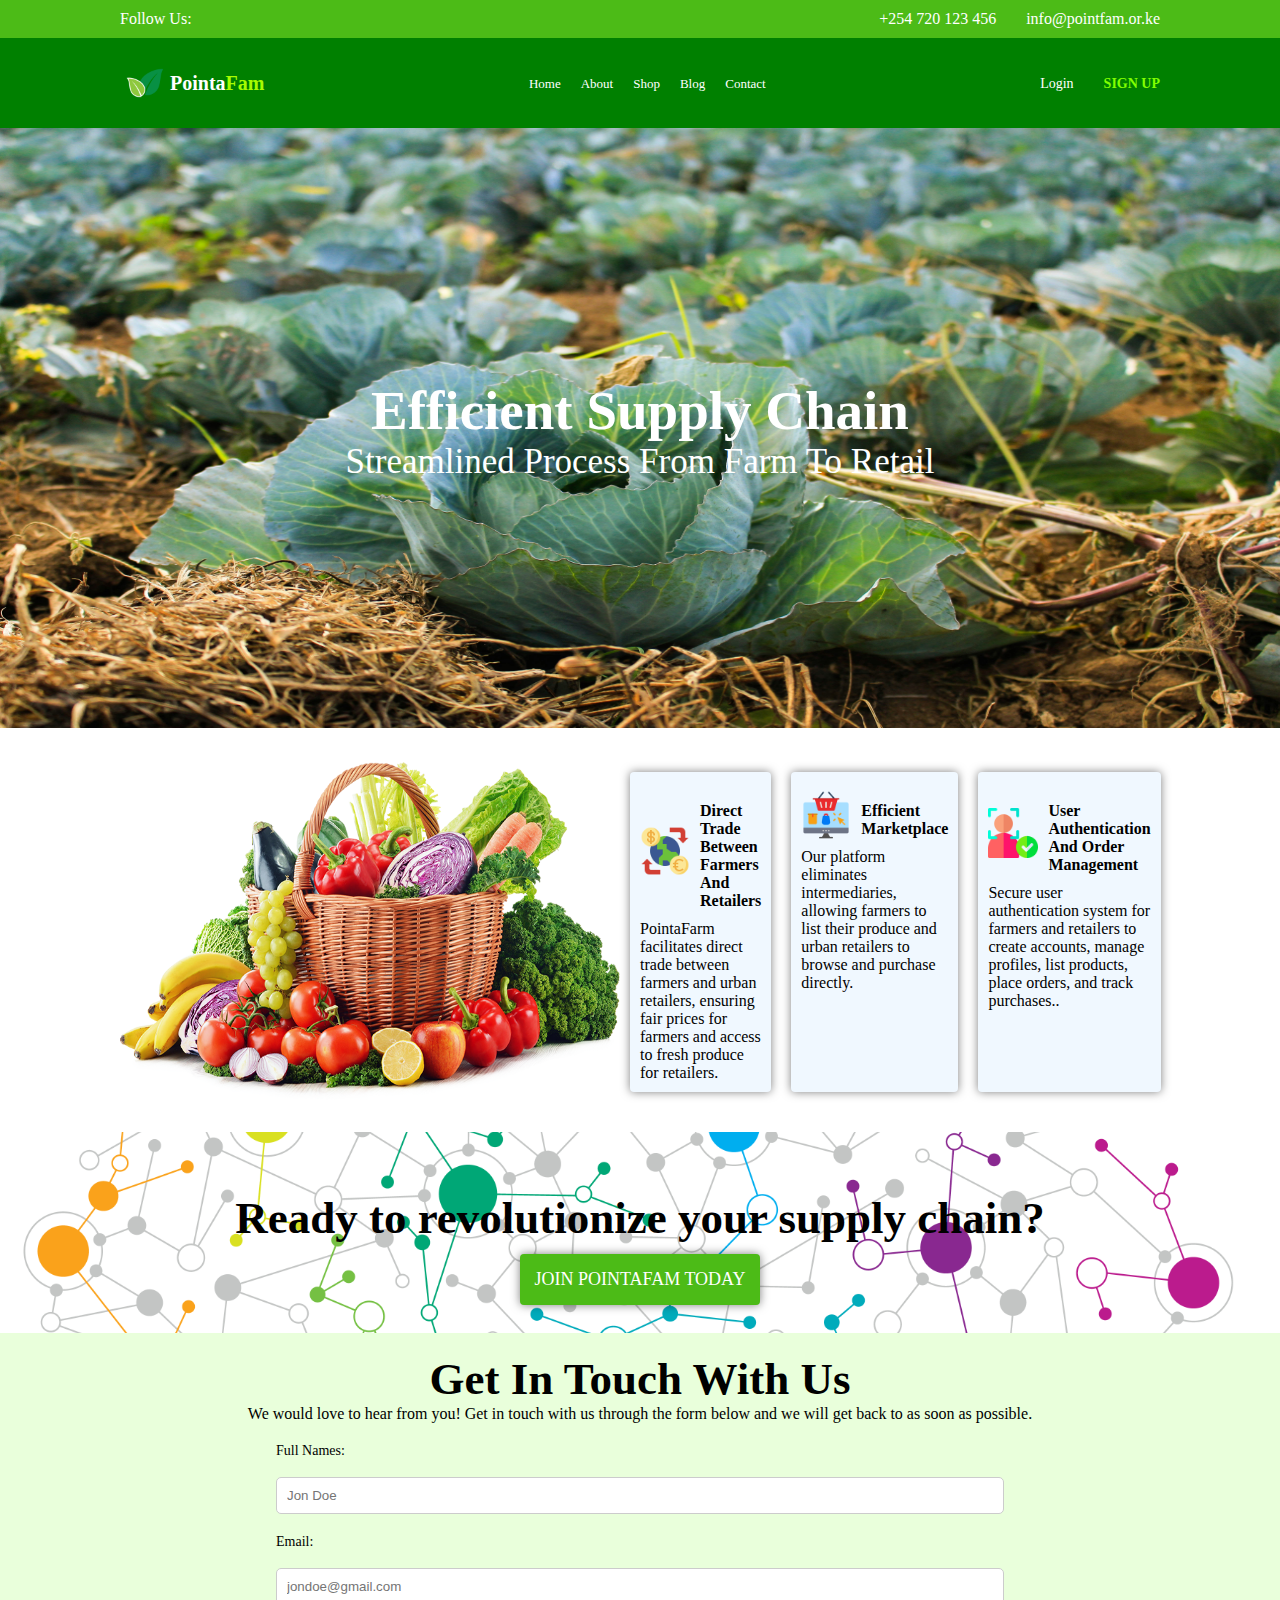
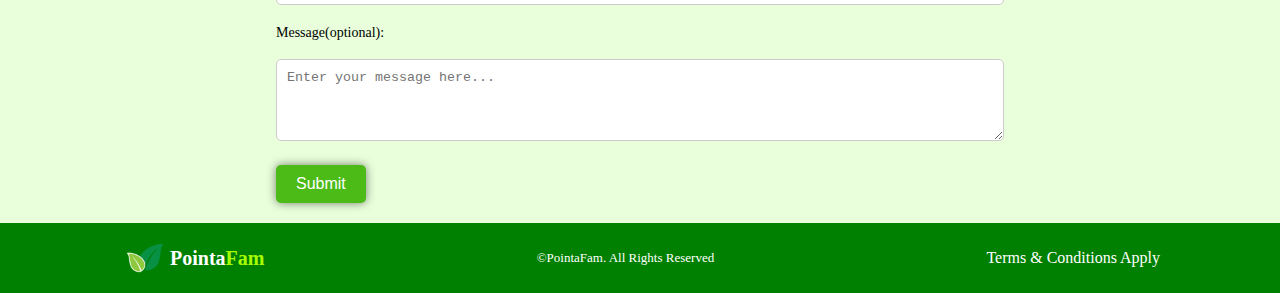
==== index.html @ aa011d13 "initial commit" ====
<!DOCTYPE html>
<html lang="en">
<head>
    <meta charset="UTF-8">
    <meta name="viewport" content="width=device-width, initial-scale=1.0">
    <link rel="stylesheet" href="https://cdnjs.cloudflare.com/ajax/libs/font-awesome/6.5.1/css/all.min.css" integrity="sha512-DTOQO9RWCH3ppGqcWaEA1BIZOC6xxalwEsw9c2QQeAIftl+Vegovlnee1c9QX4TctnWMn13TZye+giMm8e2LwA==" crossorigin="anonymous" referrerpolicy="no-referrer" />
    <link rel="stylesheet" href="styles.css">
    <title>PointFam</title>
</head>
<body>
    <div class="info_bar">
        <div class="social">
            <p>Follow Us: </p>
            <ul>
                <li><a href="#"><i class="fab fa-facebook-f"></i></a></li>
                <li><a href="#"><i class="fab fa-linkedin-in"></i></a></li>
                <li><a href="#"><i class="fab fa-twitter"></i></a></li>
                <li><a href="#"><i class="fab fa-pinterest"></i></a></li>
            </ul>
        </div>
        <div class="contact_details">
            <ul>
                <li><i class="fas fa-phone"></i><a href="tel:+254720123456">+254 720 123 456</a></li>
                <li><i class="fas fa-envelope"></i><a href="mailto:info@pointfam.or.ke">info@pointfam.or.ke</a></li>
            </ul>
        </div>
    </div>
    <header>
        <nav>
            <div class="nav_container">
                <div class="logo">
                    <img src="img/logo.png" alt="Logo">
                    <p>Pointa<span>Fam</span></p>
                </div>
                <div class="main_menu">
                    <ul>
                    <li><a href="index.html">Home</a></li>
                    <li><a href="about.html">About</a></li>
                    <li><a href="#">Shop</a></li>
                    <li><a href="#">Blog</a></li>
                    <li><a href="#">Contact</a></li>
                    </ul>
                </div>
                <div class="auth">
                    <ul>
                        <li><i class="fa-regular fa-user"></i><a href="#">Login</a></li>
                        <li><i class="fa-solid fa-right-to-bracket"></i><a href="#"><span>Sign Up</span></a></li>
                    </ul>
                </div>
            </div>
        </nav>
    </header>
    <section>
        <div class="slider_container">
            <div class="slide">
                <img src="img/image1.jpg" alt="Image 1">
                <div class="text">
                    <h1>Welcome to PointaFam</h1>
                    <h5>Connecting Farmers with urban Retailers for a sustainable future</h5></div>
            </div>
            <div class="slide">
                <img src="img/image2.jpg" alt="Image 2">
                <div class="text"><h1>Efficient Supply Chain</h1>
                    <h5>Streamlined process from farm to retail</h5>
                </div>
            </div>
            <div class="slide">
                <img src="img/image3.jpg" alt="Image 3">
                <div class="text"><h1>Quality Products</h1>
                    <h5>Fresh and high-quality goods directly from farmers</h5>
                </div>
            </div>
            <div class="slide">
                <img src="img/image4.jpg" alt="Image 4">
                <div class="text"><h1>Sustainable Practices</h1>
                    <h5>Promoting eco-friendly and ethical farming</h5>
                </div>
            </div>
            <div class="slide">
                <img src="img/image5.jpg" alt="Image 5">
                <div class="text"><h1>Welcome to PointaFam</h1>
                    <h5>Connecting Farmers with urban Retailers for a sustainable future</h5>
                </div>
            </div>
            <div class="slide">
                <img src="img/image6.jpg" alt="Image 6">
                <div class="text"><h1>Welcome to PointaFam</h1>
                    <h5>Connecting Farmers with urban Retailers for a sustainable future</h5>
                </div>
            </div>
            <div class="slide">
                <img src="img/image7.jpg" alt="Image 7">
                <div class="text"><h1>Welcome to PointaFam</h1>
                    <h5>Connecting Farmers with urban Retailers for a sustainable future</h5>
                </div>
            </div>
            <div class="slide">
                <img src="img/image8.jpg" alt="Image 8">
                <div class="text"><h1>Welcome to PointaFam</h1>
                    <h5>Connecting Farmers with urban Retailers for a sustainable future</h5>
                </div>
            </div>
            <div class="slide">
                <img src="img/image9.jpg" alt="Image 9">
                <div class="text"><h1>Welcome to PointaFam</h1>
                    <h5>Connecting Farmers with urban Retailers for a sustainable future</h5>
                </div>
            </div>
        </div>
    </section>
    <section>
        <div class="cards">
            <img src="img/produce1.png" alt="farm produce">
            <div class="card_board">
                <div class="board_icon">
                    <img src="img/trade.png" alt="trade">
                <h4>Direct trade between farmers and Retailers</h4>
                </div>
                <p>PointaFarm facilitates direct trade between farmers and urban retailers, ensuring fair prices for farmers and access to fresh produce for retailers.</p>
            </div>
            <div class="card_board">
                <div class="board_icon">
                    <img src="img/marketplace.png" alt="marketplace">
                <h4>Efficient marketplace</h4>
                </div>
                <p>Our platform eliminates intermediaries, allowing farmers to list their produce and urban retailers to browse and purchase directly.</p>
            </div>
            <div class="card_board">
                <div class="board_icon">
                    <img src="img/authentication.png" alt="authentication">
                <h4>user authentication and order management</h4>
                </div>
                <p>Secure user authentication system for farmers and retailers to create accounts, manage profiles, list products, place orders, and track purchases..</p>
            </div>
        </div>
    </section>
    <section>
        <div class="call_to_action">
        <h2>Ready to revolutionize your supply chain?</h2>
        <div class="btn"><a href="#">Join PointaFam Today</a></div><br>
        <!-- <img src="img/apples.png" alt="apples"> -->
        </div>
    </section>
    <section>
        <div class="contact_us">
            <h2>get in touch with us</h2>
            <p>We would love to hear from you! Get in touch with us through the form below and we will get back to as soon as possible.</p>

            <div class="contact_form">
                <form action="#" method="POST">
                    <label for="fullname">Full Names:</label><br>
                    <input type="text" id="fullname" name="fullname" placeholder="Jon Doe" required><br>
                
                    <label for="email">Email:</label><br>
                    <input type="text" id="email" name="email" placeholder="jondoe@gmail.com" required><br>
                
                    <label for="message">Message(optional):</label><br>
                    <textarea id="message" name="message" rows="4" placeholder="Enter your message here..." required></textarea><br>
                
                    <input type="submit" value="Submit">
                </form>
            </div>
        </div>
    </section>
    <footer>
        <div class="footer_container">
            <div class="logo">
                <img src="img/logo.png" alt="Logo">
                <p>Pointa<span>Fam</span></p>
            </div>
            <p>&copy;PointaFam. All Rights Reserved</p>
            <ul>
                <li><a href="">Terms & Conditions Apply</a></li>
            </ul>
        </div>
    </footer>
    <script src="script.js"></script>
</body>
</html>
---- styles.css ----
* {
    box-sizing: border-box;
    margin: 0;
    padding: 0;
}
body {
    background-color: #FFF;
    font-family: 'poppins';
}
.info_bar {
    background-color: #4CBB17;
    display: flex;
    justify-content: space-between;
    align-items: center;
    padding: 10px 120px;
}
.info_bar .social {
    display: flex;
    justify-content: space-between;
    align-items: center;
    gap: 10px;
}

.social ul {
    list-style: none;
    display: flex;
    justify-content: space-between;
    align-items: center;
    gap: 10px;
}

.social p {
    color: #fff;
}

ul li a {
    color: #fff;
    text-decoration: none;
}

.contact_details ul {
    display: flex;
    justify-content: space-between;
    align-items: center;
    gap: 20px;
    list-style: none;
    text-decoration: none;
}

ul li {
    text-decoration: none;
    
}

ul li i {
    color: #fff;
    margin-right: 10px;
}

nav .nav_container {
    background-color: #008000;
    display: flex;
    justify-content: space-between;
    align-items: center;
    padding: 20px 120px;
}
.nav_container .logo {
    display: flex;
    justify-content: space-between;
    align-items: center;
}

.nav_container .logo img {
    width: 50px;
}

.nav_container .logo p{
    color: #fff;
    font-size: 20px;
    font-weight: 600;
}

.logo p span{
    color: #A7FC00;
}

.main_menu ul {
    display: flex;
    justify-content: space-between;
    align-items: center;
    list-style: none;
    gap: 20px;
}
.main_menu ul li {
    list-style: none;
    text-decoration: none;
    
}
.main_menu ul li a:hover {
    color: #A7FC00;
    text-decoration: underline;
}
.main_menu ul li a {
    font-size: 13px;
}

.auth ul {
    display: flex;
    justify-content: space-between;
    align-items: center;
    list-style: none;
    gap: 20px;
}
.auth ul li a {
    font-size: 14px;
}

.auth ul li a:hover {
    text-decoration: underline;
    color: #A7FC00;
}

.auth ul li a span {
    font-weight: 700;
    color: #80FF00;
    text-transform: uppercase;
}

.auth ul li a span:hover {
    color: #A7FC00;
    text-decoration: underline;
}

/* IMAGE SLIDER */
.slider-container {
    width: 100%;
    overflow: hidden;
    position: relative;
}

.slide {
    width: 100%;
    display: none;
    position: relative;
}

.slide img {
    width: 100%;
    height: 600px;
}

.text {
    position: absolute;
    top: 50%;
    left: 50%;
    transform: translate(-50%, -50%);
    color: white;
    text-align: center;
    opacity: 8;
    transition: opacity 2s ease-out;
}

.text h1 {
    font-size: 55px;
}

.text h5 {
    font-size: 35px;
    font-weight: 350;
    text-transform: capitalize;
}

.active {
    display: block;
}

/* .active .text {
    opacity: 1;
} */

/* CARD */
.cards {
    display: flex;
    padding: 30px 120px;
}
.cards img {
    width: 500px;
}

.cards .card_board {
    background-color: aliceblue;
    margin: 10px;
    padding: 10px;
    box-shadow: 0 0 10px rgba(0, 0, 0, 0.5);
    border-radius: 4px;
}

.card_board h4 {
    font-size: 16px;
    margin-top: 20px;
    margin-bottom: 10px;
    text-transform: capitalize;
}

.board_icon {
    display: flex;
    justify-content:space-between;
    align-items: center;
}

.board_icon img {
    width: 50px;
    margin-right: 10px;
}

/* CALL TO ACTION */

section .call_to_action {
    /* margin: 20px 0; */
    padding: 0 120px;
    text-align: center;
    background-image: url(../img/map1.png);
    background-position: center;
    background-size: cover;
    background-repeat: no-repeat;
    /* height: 400px; */
    align-items: center;
}

.call_to_action h2 {
    font-size: 45px;
    padding-top: 60px;
}

.call_to_action .btn {
    padding: 15px;
    background-color: #4CBB17;
    border: none;
    box-shadow: 0 0 10px rgba(0, 0, 0, 0.5);
    margin: 10px auto;
    width: -moz-fit-content;
    width: fit-content;
    border-radius: 4px;
}

.call_to_action .btn:hover {
    cursor: pointer;
    color: #008000;
    display: block;
}

.call_to_action .btn a {
    font-size: 18px;
    color: #fff;
    text-decoration: none;
    text-transform: uppercase;
    
}

/* .call_to_action img {
    width: 400px;
} */

/* CONTACT US SECTION */
.contact_us {
    padding: 20px 120px;
    text-align: center;
    background-color: #E9FFDB;
}

.contact_us h2 {
    font-size: 45px;
    text-transform: capitalize;
}

.contact_us p {
    font-size: 16px;
}

/* Form Styles */

.contact_form {
    margin-top: 20px;
    text-align: start;
}

.contact_form form {
    width: 70%;
    margin: 0 auto;
}

.contact_form label {
    display: block;
    /* margin-bottom: 5px; */
    font-size: 14px;
}

.contact_form input[type="text"],
.contact_form textarea {
    width: 100%;
    padding: 10px;
    margin-bottom: 20px;
    border: 1px solid #ccc;
    border-radius: 5px;
}

.contact_form textarea {
    resize: vertical; /* Allow vertical resizing of textarea */
}

.contact_form input[type="submit"] {
    background-color: #4CBB17;
    color: #fff;
    border: none;
    padding: 10px 20px;
    cursor: pointer;
    border-radius: 5px;
    font-size: 16px;
    box-shadow: 0 0 10px rgba(0, 0, 0, 0.5);
    transition: background-color 0.3s ease;
}

.contact_form input[type="submit"]:hover {
    background-color: #008000;
}

/* ABOUT PAGE */

.about_bunner {
    background-color: #F0FFF0;
    height: 250px;
}

.about_bunner .menu_redirect {
    display: flex;
    justify-content: center;
    align-items: center;
    gap: 20px;
    padding-top: 5px;

}

.menu_redirect ul {
    list-style: none;
}

.menu_redirect ul li i {
    color: #bcbcbc;
    /* padding-right: 5px; */
}
.menu_redirect a { 
    color: #bcbcbc;
    font-size: 13px;
}

.menu_redirect a span {
    color: #4CBB17;
}

.about_bunner h1 {
    text-align: center;
    padding-top: 80px;
    font-size: 50px;
    border-bottom: 2px solid #bcbcbc;
    padding-bottom: 5px;
    width: 300px;
    margin: auto;
}

.about_us {
    padding: 20px 120px;
    display: flex;
    justify-content: space-evenly;
    align-items: center;

}
.about_us img {
    width: 400px;
}

.about_us .history p {
    width: 600px;
    padding: 10px 0;
    font-size: 13px;
}

/* carousel */

.carousel {
    width: 80%;
    margin: 0 auto;
    overflow: hidden;
    position: relative;
}

.carousel-container {
    display: flex;
    transition: transform 0.5s ease;
}

.carousel-item {
    flex: 0 0 16%; /* Display 6 images at a time */
    margin: 0 5px;
    text-align: center;
}

.carousel-item img {
    width: 100%;
    height: 250px;
}

.carousel-item .name {
    font-size:13px;
    color: #008000;
    font-weight: 500;
}

.carousel-item .title {
    color: #656565;
    font-size: 14px;
}

.team {
    text-align: center;
    padding: 10px 0;
    background-color: #E9FFDB;
}

.team h2 {
    font-size: 45px;
    text-transform: capitalize;
}

/* FOOTER */

footer .footer_container {
    background-color: #008000;
    display: flex;
    justify-content: space-between;
    align-items: center;
    padding: 10px 120px;
}

.footer_container .logo {
    display: flex;
    justify-content: space-between;
    align-items: center;
}

.footer_container .logo img {
    width: 50px;
}

.footer_container .logo p{
    color: #fff;
    font-size: 20px;
    font-weight: 600;
}

.footer_container p {
    color: #fff;
    font-size: 13px;
}

.footer_container ul {
    list-style: none;
}

.footer_container ul li a {
    text-decoration: none;
}
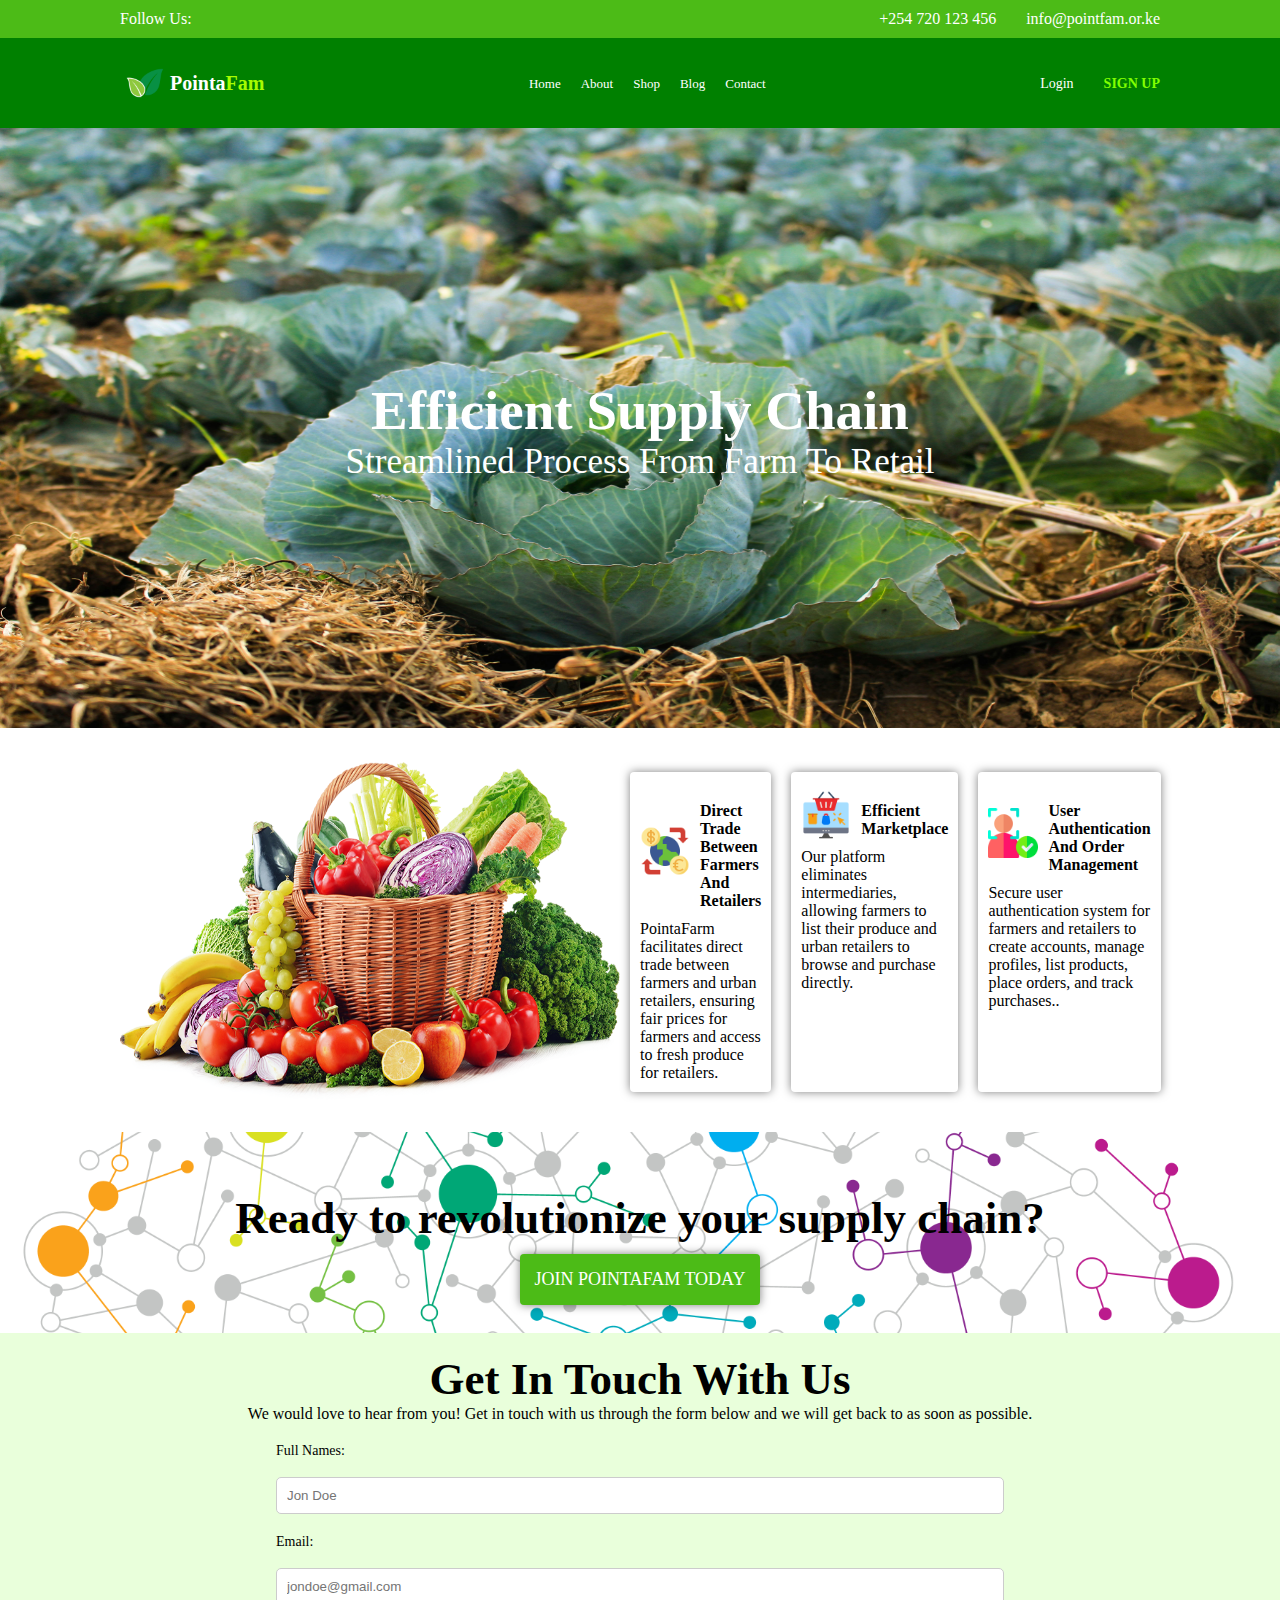
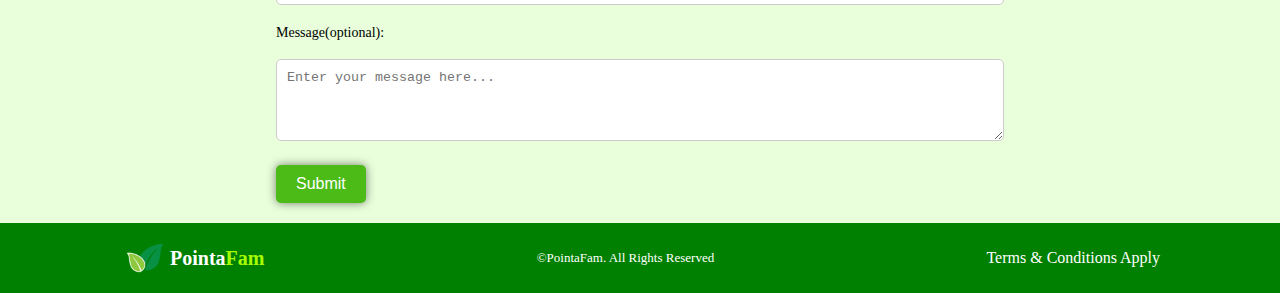
==== commit 7ee97bd1: "contact page" ====
--- a/index.html
+++ b/index.html
@@ -36,9 +36,9 @@
                     <ul>
                     <li><a href="index.html">Home</a></li>
                     <li><a href="about.html">About</a></li>
-                    <li><a href="#">Shop</a></li>
-                    <li><a href="#">Blog</a></li>
-                    <li><a href="#">Contact</a></li>
+                    <li><a href="shop.html">Shop</a></li>
+                    <li><a href="blog.html">Blog</a></li>
+                    <li><a href="contact.html">Contact</a></li>
                     </ul>
                 </div>
                 <div class="auth">
--- a/styles.css
+++ b/styles.css
@@ -188,7 +188,7 @@
 }
 
 .cards .card_board {
-    background-color: aliceblue;
+    /* background-color: aliceblue; */
     margin: 10px;
     padding: 10px;
     box-shadow: 0 0 10px rgba(0, 0, 0, 0.5);
@@ -326,12 +326,12 @@
 
 /* ABOUT PAGE */
 
-.about_bunner {
+.bunner {
     background-color: #F0FFF0;
     height: 250px;
 }
 
-.about_bunner .menu_redirect {
+.bunner .menu_redirect {
     display: flex;
     justify-content: center;
     align-items: center;
@@ -357,7 +357,7 @@
     color: #4CBB17;
 }
 
-.about_bunner h1 {
+.bunner h1 {
     text-align: center;
     padding-top: 80px;
     font-size: 50px;
@@ -431,6 +431,65 @@
     text-transform: capitalize;
 }
 
+/* CONTACT */
+.address_description {
+    display: flex;
+    justify-content:space-between;
+    align-items:center;
+    padding: 30px 120px;
+}
+.address_card {
+    box-shadow: 0 0 10px rgba(0, 0, 0, 0.5);
+    width: 30%;
+    padding: 10px;
+    border-radius: 5px;
+}
+.address_card .address_icon i{
+    font-size: 30px;
+    color: #008000;
+    margin: 10px 0;
+}
+
+.address_card .address_text h5{
+    font-size: 22px;
+    font-weight:400;
+    color: #008000;
+    text-transform: capitalize;
+}
+
+.address_card .address_text p {
+    line-height: 1.8em;
+    color: #656565;
+    font-size: 14px;
+}
+
+.address_card .address_text p span {
+    color: #4CBB17;
+}
+
+.contact_us .contact_map {
+    display: flex;
+    justify-content:space-between;
+    align-items:flex-start;
+}
+
+.contact_us h4 {
+    text-align: start;
+    padding-top: 20px;
+    font-size: 28px;
+}
+
+.contact_us .contact_map .contact_form {
+    width: 50%;
+}
+.contact_us .contact_map .contact_form  form {
+    width: 100%;
+}
+
+.contact_map .contact_form  form input[type="submit"] {
+    width: 100%;
+}
+
 /* FOOTER */
 
 footer .footer_container {
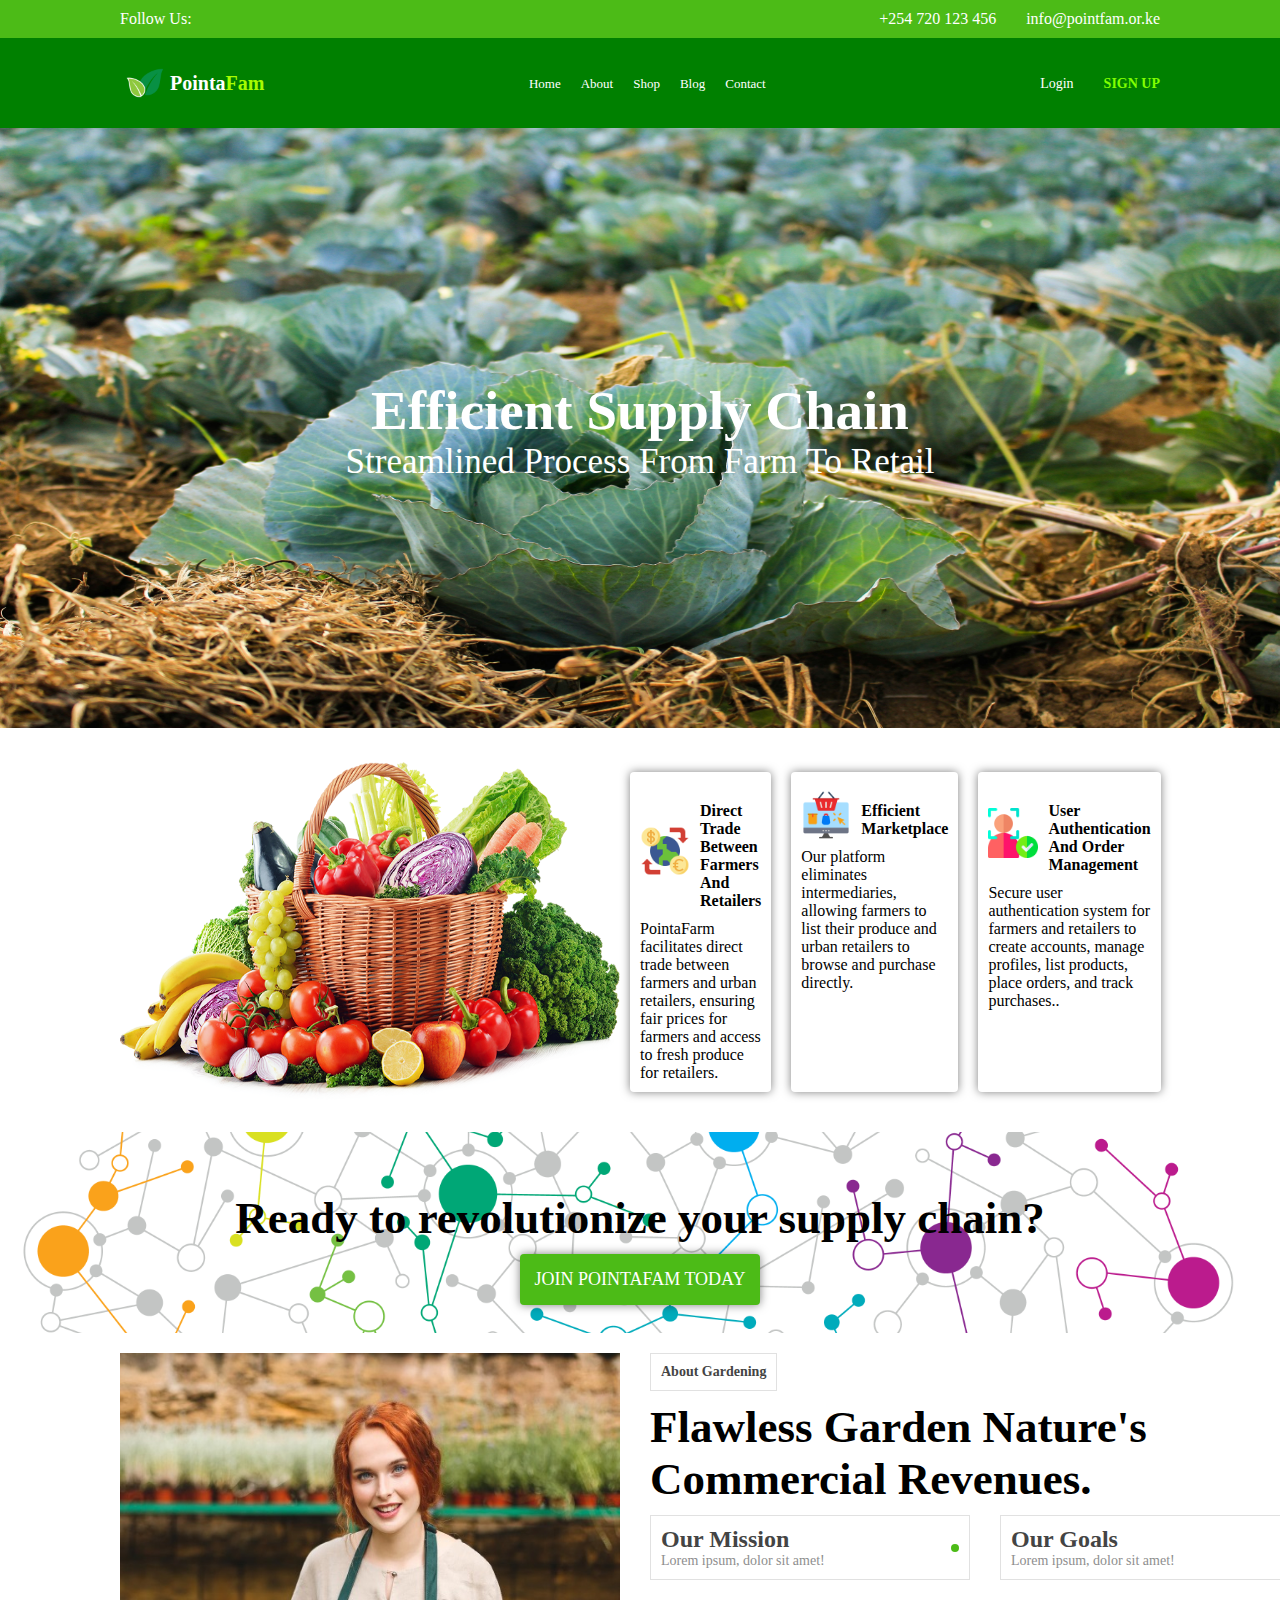
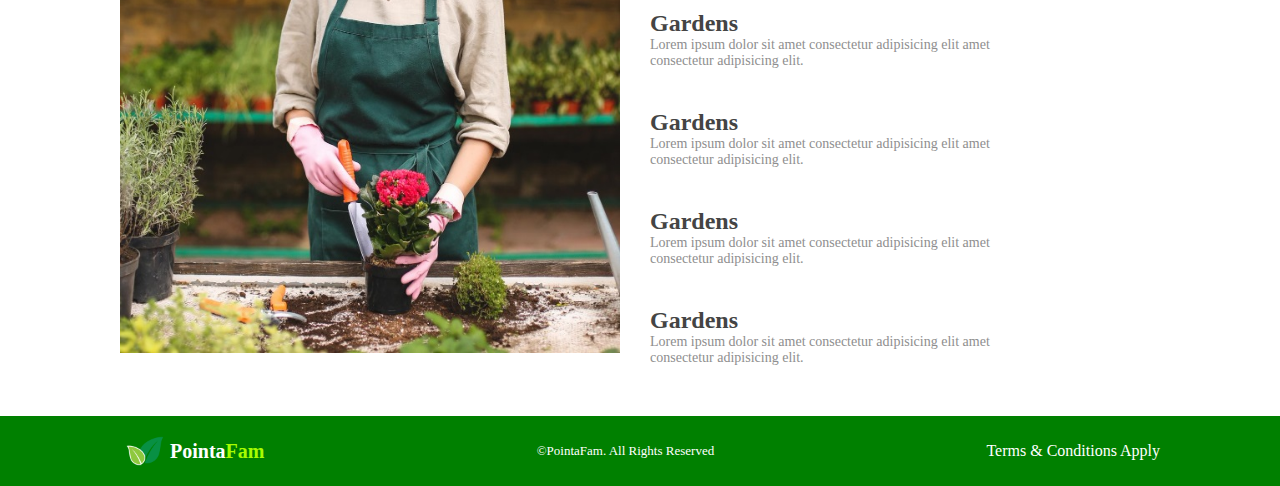
==== commit 80fde0b5: "product page updated" ====
--- a/index.html
+++ b/index.html
@@ -4,7 +4,7 @@
     <meta charset="UTF-8">
     <meta name="viewport" content="width=device-width, initial-scale=1.0">
     <link rel="stylesheet" href="https://cdnjs.cloudflare.com/ajax/libs/font-awesome/6.5.1/css/all.min.css" integrity="sha512-DTOQO9RWCH3ppGqcWaEA1BIZOC6xxalwEsw9c2QQeAIftl+Vegovlnee1c9QX4TctnWMn13TZye+giMm8e2LwA==" crossorigin="anonymous" referrerpolicy="no-referrer" />
-    <link rel="stylesheet" href="styles.css">
+    <link rel="stylesheet" href="css/styles.css">
     <title>PointFam</title>
 </head>
 <body>
@@ -141,24 +141,44 @@
         <!-- <img src="img/apples.png" alt="apples"> -->
         </div>
     </section>
-    <section>
-        <div class="contact_us">
-            <h2>get in touch with us</h2>
-            <p>We would love to hear from you! Get in touch with us through the form below and we will get back to as soon as possible.</p>
-
-            <div class="contact_form">
-                <form action="#" method="POST">
-                    <label for="fullname">Full Names:</label><br>
-                    <input type="text" id="fullname" name="fullname" placeholder="Jon Doe" required><br>
-                
-                    <label for="email">Email:</label><br>
-                    <input type="text" id="email" name="email" placeholder="jondoe@gmail.com" required><br>
-                
-                    <label for="message">Message(optional):</label><br>
-                    <textarea id="message" name="message" rows="4" placeholder="Enter your message here..." required></textarea><br>
-                
-                    <input type="submit" value="Submit">
-                </form>
+    <section class="about_gardening">
+        <img src="img/gardening.jpg" alt="image">
+        <div class="gardening">
+            <h3>About Gardening</h3>
+            <h1>Flawless Garden Nature's Commercial Revenues.</h1>
+            <div class="mission">
+                <div class="box1">
+                    <div class="box_cont">
+                    <h2>our mission</h2>
+                    <p>Lorem ipsum, dolor sit amet!</p>
+                    </div>
+                    <i class="fa-solid fa-arrow-right"></i>
+                </div>
+                <div class="box1">
+                    <div class="box_cont">
+                    <h2>our goals</h2>
+                    <p>Lorem ipsum, dolor sit amet!</p>
+                    </div>
+                    <i class="fa-solid fa-arrow-right"></i>
+                </div>
+            </div>
+            <div class="more_gardening">
+                <div class="box2">
+                    <h2><i class="fa-solid fa-angles-right"></i> Gardens</h2>
+                    <p>Lorem ipsum dolor sit amet consectetur adipisicing elit amet consectetur adipisicing elit.</p>
+                </div>
+                <div class="box2">
+                    <h2><i class="fa-solid fa-angles-right"></i> Gardens</h2>
+                    <p>Lorem ipsum dolor sit amet consectetur adipisicing elit amet consectetur adipisicing elit.</p>
+                </div>
+                <div class="box2">
+                    <h2><i class="fa-solid fa-angles-right"></i> Gardens</h2>
+                    <p>Lorem ipsum dolor sit amet consectetur adipisicing elit amet consectetur adipisicing elit.</p>
+                </div>
+                <div class="box2">
+                    <h2><i class="fa-solid fa-angles-right"></i> Gardens</h2>
+                    <p>Lorem ipsum dolor sit amet consectetur adipisicing elit amet consectetur adipisicing elit.</p>
+                </div>
             </div>
         </div>
     </section>
@@ -174,6 +194,6 @@
             </ul>
         </div>
     </footer>
-    <script src="script.js"></script>
+    <script src="js/script.js"></script>
 </body>
 </html>
--- a/css/styles.css
+++ b/css/styles.css
@@ -0,0 +1,1420 @@
+* {
+    box-sizing: border-box;
+    margin: 0;
+    padding: 0;
+}
+body {
+    background-color: #FFF;
+    font-family: 'poppins';
+}
+.info_bar {
+    background-color: #4CBB17;
+    display: flex;
+    justify-content: space-between;
+    align-items: center;
+    padding: 10px 120px;
+}
+.info_bar .social {
+    display: flex;
+    justify-content: space-between;
+    align-items: center;
+    gap: 10px;
+}
+
+.social ul {
+    list-style: none;
+    display: flex;
+    justify-content: space-between;
+    align-items: center;
+    gap: 10px;
+}
+
+.social p {
+    color: #fff;
+}
+
+ul li a {
+    color: #fff;
+    text-decoration: none;
+}
+
+.contact_details ul {
+    display: flex;
+    justify-content: space-between;
+    align-items: center;
+    gap: 20px;
+    list-style: none;
+    text-decoration: none;
+}
+
+ul li {
+    text-decoration: none;
+    
+}
+
+ul li i {
+    color: #fff;
+    margin-right: 10px;
+}
+
+nav .nav_container {
+    background-color: #008000;
+    display: flex;
+    justify-content: space-between;
+    align-items: center;
+    padding: 20px 120px;
+}
+.nav_container .logo {
+    display: flex;
+    justify-content: space-between;
+    align-items: center;
+}
+
+.nav_container .logo img {
+    width: 50px;
+}
+
+.nav_container .logo p{
+    color: #fff;
+    font-size: 20px;
+    font-weight: 600;
+}
+
+.logo p span{
+    color: #A7FC00;
+}
+
+.main_menu ul {
+    display: flex;
+    justify-content: space-between;
+    align-items: center;
+    list-style: none;
+    gap: 20px;
+}
+.main_menu ul li {
+    list-style: none;
+    text-decoration: none;
+    
+}
+.main_menu ul li a:hover {
+    color: #A7FC00;
+    text-decoration: underline;
+}
+.main_menu ul li a {
+    font-size: 13px;
+}
+
+.auth ul {
+    display: flex;
+    justify-content: space-between;
+    align-items: center;
+    list-style: none;
+    gap: 20px;
+}
+.auth ul li a {
+    font-size: 14px;
+}
+
+.auth ul li a:hover {
+    text-decoration: underline;
+    color: #A7FC00;
+}
+
+.auth ul li a span {
+    font-weight: 700;
+    color: #80FF00;
+    text-transform: uppercase;
+}
+
+.auth ul li a span:hover {
+    color: #A7FC00;
+    text-decoration: underline;
+}
+
+/* IMAGE SLIDER */
+.slider-container {
+    width: 100%;
+    overflow: hidden;
+    position: relative;
+}
+
+.slide {
+    width: 100%;
+    display: none;
+    position: relative;
+}
+
+.slide img {
+    width: 100%;
+    height: 600px;
+}
+
+.text {
+    position: absolute;
+    top: 50%;
+    left: 50%;
+    transform: translate(-50%, -50%);
+    color: white;
+    text-align: center;
+    opacity: 8;
+    transition: opacity 2s ease-out;
+}
+
+.text h1 {
+    font-size: 55px;
+}
+
+.text h5 {
+    font-size: 35px;
+    font-weight: 350;
+    text-transform: capitalize;
+}
+
+.active {
+    display: block;
+}
+
+/* .active .text {
+    opacity: 1;
+} */
+
+/* CARD */
+.cards {
+    display: flex;
+    padding: 30px 120px;
+}
+.cards img {
+    width: 500px;
+}
+
+.cards .card_board {
+    /* background-color: aliceblue; */
+    margin: 10px;
+    padding: 10px;
+    box-shadow: 0 0 10px rgba(0, 0, 0, 0.5);
+    border-radius: 4px;
+}
+
+.card_board h4 {
+    font-size: 16px;
+    margin-top: 20px;
+    margin-bottom: 10px;
+    text-transform: capitalize;
+}
+
+.board_icon {
+    display: flex;
+    justify-content:space-between;
+    align-items: center;
+}
+
+.board_icon img {
+    width: 50px;
+    margin-right: 10px;
+}
+
+/* CALL TO ACTION */
+
+section .call_to_action {
+    /* margin: 20px 0; */
+    padding: 0 120px;
+    text-align: center;
+    background-image: url(../img/map1.png);
+    background-position: center;
+    background-size: cover;
+    background-repeat: no-repeat;
+    /* height: 400px; */
+    align-items: center;
+}
+
+.call_to_action h2 {
+    font-size: 45px;
+    padding-top: 60px;
+}
+
+.call_to_action .btn {
+    padding: 15px;
+    background-color: #4CBB17;
+    border: none;
+    box-shadow: 0 0 10px rgba(0, 0, 0, 0.5);
+    margin: 10px auto;
+    width: -moz-fit-content;
+    width: fit-content;
+    border-radius: 4px;
+}
+
+.call_to_action .btn:hover {
+    cursor: pointer;
+    color: #008000;
+    display: block;
+}
+
+.call_to_action .btn a {
+    font-size: 18px;
+    color: #fff;
+    text-decoration: none;
+    text-transform: uppercase;
+    
+}
+.about_gardening {
+    /* background: radial-gradient(circle, rgb(10, 202, 128) 0%, #042e52 100%); */
+    padding: 20px 120px;
+    display: flex;
+    gap: 30px;
+
+}
+
+.about_gardening img {
+    width: 500px;
+    height: 600px;
+}
+
+.gardening h3 {
+    /* font-weight: 300px; */
+    color: #444;
+    font-size: 14px;
+    border: 1px solid #e1e1e1;
+    width: -moz-fit-content;
+    width: fit-content;
+    padding: 10px;
+    text-transform: capitalize;
+}
+
+.gardening h1 {
+    margin-block: 10px;
+    font-size: 45px;
+    text-transform: capitalize;
+}
+
+.gardening .mission {
+    display: flex;
+    gap: 30px;
+}
+
+.mission .box1 {
+    border: 1px solid #e1e1e1;
+    padding: 10px;
+    display: flex;
+    justify-content: space-between;
+    align-items: center;
+    width: 320px;
+}
+
+.box1 h2 {
+    text-transform: capitalize;
+    color: #444;
+}
+
+.box1 p {
+    color: #8e8e8e;
+    font-size: 14px;
+}
+
+.box1 i {
+    background-color: #4CBB17;
+    padding: 4px;
+    border-radius: 50px;
+    color: #fff;
+}
+.more_gardening {
+    display: flex;
+    flex-wrap: wrap;
+    gap: 20px;
+    margin-block: 20px;
+}
+
+.more_gardening .box2 {
+    margin-block: 10px;
+    width: 340px;
+}
+.box2 h2 {
+    color: #444;
+}
+
+.box2 p {
+    color: #8e8e8e;
+    font-size: 14px;
+}
+
+/* .box2 i {
+    background-color: #4CBB17;
+    padding: 5px;
+    border-radius: 50px;
+    color: #fff;
+} */
+
+
+
+
+/* CONTACT US SECTION */
+.contact_us {
+    padding: 20px 120px;
+    text-align: center;
+    background-color: #E9FFDB;
+}
+
+.contact_us h2 {
+    font-size: 45px;
+    text-transform: capitalize;
+}
+
+.contact_us p {
+    font-size: 16px;
+}
+
+/* Form Styles */
+
+.contact_form {
+    margin-top: 20px;
+    text-align: start;
+}
+
+.contact_form form {
+    width: 70%;
+    margin: 0 auto;
+}
+
+.contact_form label {
+    display: block;
+    /* margin-bottom: 5px; */
+    font-size: 14px;
+}
+
+.contact_form input[type="text"],
+.contact_form textarea {
+    width: 100%;
+    padding: 10px;
+    margin-bottom: 20px;
+    border: 1px solid #ccc;
+    border-radius: 5px;
+}
+
+.contact_form textarea {
+    resize: vertical; /* Allow vertical resizing of textarea */
+}
+
+.contact_form input[type="submit"] {
+    background-color: #4CBB17;
+    color: #fff;
+    border: none;
+    padding: 10px 20px;
+    cursor: pointer;
+    border-radius: 5px;
+    font-size: 16px;
+    box-shadow: 0 0 10px rgba(0, 0, 0, 0.5);
+    transition: background-color 0.3s ease;
+}
+
+.contact_form input[type="submit"]:hover {
+    background-color: #008000;
+}
+
+/* ABOUT PAGE */
+
+.bunner {
+    background-color: #F0FFF0;
+    height: 250px;
+}
+
+.bunner .menu_redirect {
+    display: flex;
+    justify-content: center;
+    align-items: center;
+    gap: 20px;
+    padding-top: 5px;
+
+}
+
+.menu_redirect ul {
+    list-style: none;
+}
+
+.menu_redirect ul li i {
+    color: #bcbcbc;
+    /* padding-right: 5px; */
+}
+.menu_redirect a { 
+    color: #bcbcbc;
+    font-size: 13px;
+}
+
+.menu_redirect a span {
+    color: #4CBB17;
+}
+
+.bunner h1 {
+    text-align: center;
+    padding-top: 80px;
+    font-size: 50px;
+    border-bottom: 2px solid #bcbcbc;
+    padding-bottom: 5px;
+    width: 400px;
+    margin: auto;
+}
+
+.about_us {
+    padding: 20px 120px;
+    display: flex;
+    justify-content: space-evenly;
+    align-items: center;
+
+}
+.about_us img {
+    width: 400px;
+    border-radius: 4px;
+}
+
+.about_us .history p {
+    width: 600px;
+    padding: 10px 0;
+    font-size: 13px;
+}
+
+/* carousel */
+
+.carousel {
+    width: 80%;
+    margin: 0 auto;
+    overflow: hidden;
+    position: relative;
+}
+
+.carousel-container {
+    display: flex;
+    transition: transform 0.5s ease;
+}
+
+.carousel-item {
+    flex: 0 0 16%; /* Display 6 images at a time */
+    margin: 0 5px;
+    text-align: center;
+}
+
+.carousel-item img {
+    width: 100%;
+    height: 250px;
+    border-radius: 4px;
+}
+
+.carousel-item .name {
+    font-size:13px;
+    color: #008000;
+    font-weight: 500;
+}
+
+.carousel-item .title {
+    color: #656565;
+    font-size: 14px;
+}
+
+.team {
+    text-align: center;
+    padding: 10px 0;
+    background-color: #E9FFDB;
+}
+
+.team h2 {
+    font-size: 45px;
+    text-transform: capitalize;
+}
+
+/* SHOP */
+.shop_container {
+    padding: 20px 120px;
+}
+
+.shop_container .filter {
+    display: flex;
+    justify-content: space-between;
+    align-items: center;
+}
+
+.shop_container .filter p {
+    font-size: 16px;
+}
+
+.shop_container .filter .filter_box {
+    display: flex;
+    justify-content: space-between;
+    align-items: center;
+    gap: 10px;
+}
+
+.filter .filter_box p {
+    width: 100%;
+}
+
+.filter .filter_box i {
+    font-size: 16px;
+}
+
+select {
+    padding: 10px;
+    width: calc(100% + 20px); /* Adjusting width with padding */
+    box-sizing: border-box; /* Ensure padding doesn't affect overall width */
+    font-size: 12px;
+}
+
+.shop_items {
+    display: flex;
+    justify-content: space-between;
+    align-items: center;
+    flex-wrap: wrap;
+}
+
+.shop_items .item {
+    width: 300px;
+    border: 1px solid #cbcbcb;
+    margin-block:20px;
+    border-radius: 4px;
+    text-align: center;
+    position: relative;
+    overflow: hidden;
+    cursor: pointer;
+}
+
+.shop_items .item img {
+    width: 299px;
+    height: 320px;
+    border-radius: 4px;
+    position: relative;
+}
+
+.offer {
+    position: absolute;
+    top:10px;
+    right: 10px;
+    background-color: #4CBB17;
+    border-radius: 50px;
+    padding: 15px 10px;
+    width: -moz-fit-content;
+    width: fit-content;
+}
+.item_description {
+    padding-block: 10px;
+}
+.item_description .rating_stars i{
+    color: #4CBB17;
+    font-size: 16px;
+}
+
+.item_description p {
+    font-size: 16px;
+    font-weight: 500;
+    text-transform: capitalize;
+    margin-bottom: 5px;
+}
+
+.item_description p span {
+    color: #909090;
+    text-decoration: line-through;
+    padding-right: 10px;
+}
+
+.item_description a {
+    text-decoration: none;
+    background-color: rgb(150, 21, 21);
+    padding: 5px 10px;
+    margin-block: 10px;
+    color: #fff;
+    border-radius: 4px;
+}
+.item img {
+    transform: scale(1.1);
+}
+
+.item .item_image {
+    position: relative;
+    overflow: hidden;
+}
+.item_image img {
+    transition: transform 0.3s ease;
+}
+
+.item:hover img {
+    transform: scale(1.1); /* Adjust the scale factor as needed */
+}
+
+.add_to_cart {
+    position: absolute;
+    bottom: 0px;
+    left: 0;
+    width: 100%;
+    background-color: #3ba40a77; /* Adjust the background color as needed */
+    color: #fff; /* Text color */
+    padding: 10px;
+    text-align: center;
+    transform: translateY(100%);
+    transition: transform 0.3s ease;
+    font-size: 13px;
+}
+
+.item:hover .add_to_cart {
+    transform: translateY(0);
+}
+
+.add_to_cart i {
+    margin-left: 5px;
+}
+
+/* SHOP PRODUCT PAGE */
+
+.product_container {
+    padding-block: 20px;
+    padding-inline: 120px;
+    display: flex;
+    justify-content: space-between;
+    gap: 20px;
+}
+
+.image_slide {
+    display: flex;
+}
+.small_images img{
+    height: 92px;
+    margin: 10px;
+    cursor: pointer;
+    display: block;
+    width: 70px;
+    opacity: .6;
+}
+
+.small_images img:hover {
+    opacity: 1;
+}
+
+.full_image img {
+    height: 500px;
+    width: 550px;
+    margin-block: 11px;
+}
+
+.product_desc h2{
+    font-size: 35px;
+    text-transform: uppercase;
+}
+
+.star_rating {
+    display: flex;
+    gap: 10px;
+    padding-block: 10px;
+}
+
+.stars i {
+    font-size: 16px;
+    color: #4CBB17;
+}
+
+.star_rating p {
+    color: #909090;
+}
+
+.product_desc p {
+    font-size: 13px;
+    line-height: 1.8em;
+    text-transform: capitalize;
+}
+
+.product_desc p span {
+    color: #909090;
+
+}
+
+.product_desc h3 {
+    padding-block: 20px;
+    font-size: 22px;
+}
+
+.product_desc h3 span {
+    color: #909090;
+    text-decoration: line-through;
+}
+
+.decrease, .increase, input[type="number"] {
+    padding: 10px;
+    font-size:18px;
+    cursor: pointer;
+}
+input[type="number"]{
+    border: 1px solid #c7c7c7;
+}
+.quantity_scale {
+    margin-block: 30px;
+}
+.quantity_scale i {
+    font-size: 28px;
+    padding-inline: 5px;
+    cursor: pointer;
+}
+
+.quantity_scale i:hover {
+    color: #008000;
+}
+
+.quantity_scale button {
+    padding: 10px;
+    color: #fff;
+    font-size:18px;
+    background-color: #4CBB17;
+    border: none;
+    cursor: pointer;
+}
+
+.quantity_scale button:hover {
+    background-color: #008000;
+}
+
+.description {
+    padding: 20px 120px;
+}
+.description ul{
+    display: flex;
+    gap: 20px;
+    list-style: none;
+}
+
+.description li a{
+    color: black;
+}
+
+.description h3 {
+    border-bottom: 3px solid #4CBB17;
+    width: -moz-fit-content;
+    width: fit-content; 
+    padding-block: 5px;
+    font-size: 16px;
+    font-weight: 600;
+}
+
+.description h3:hover {
+    border-bottom: 3px solid #008000;
+    color: #4CBB17;
+}
+
+hr {
+    color: 1px solid #e3e3e3;
+}
+
+.description h4 {
+    margin-block: 20px;
+}
+
+.description p {
+    color: #8c8c8c;
+    font-size: 13px;
+}
+
+.progress_bar {
+    margin-block: 20px;
+}
+
+.progress_bar h2 {
+    font-size: 35px;
+    font-weight: 600;
+}
+
+.progress_bar p {
+    font-size: 16px;
+    color: black;
+}
+
+.review_block {
+    display: flex;
+    justify-content: space-between;
+    flex-wrap: wrap;
+}
+
+.user_review {
+    border: 1px solid #cfcfcf;
+    margin-block: 20px;
+    width: 600px;
+    padding: 10px;
+    border-radius: 4px;
+}
+
+.user_review .avatar img {
+    width: 80px;
+    border-radius: 50px;
+}
+
+.avatar {
+    display: flex;
+    align-items: center;
+    gap: 20px;
+}
+
+.avatar_name p {
+    color: black;
+    padding-bottom: 5px;
+}
+
+.user_review hr {
+    margin-block: 10px;
+}
+/* BLOG */
+
+.blog_container {
+    padding: 20px 120px;
+    column-count: 3;
+
+}
+
+.blog_container .blog {
+margin-bottom: 10px;
+border: 1px solid #cbcbcb;
+border-radius: 4px;
+}
+
+.blog_container .blog img {
+    width: 417px;
+    height: 300px;
+    border-radius: 4px;
+}
+
+/* .blog_container .blog img:hover {
+    cursor: pointer;
+} */
+
+.blog .date_comment {
+    display: flex;
+    justify-content: start;
+    align-items: center;
+    gap: 20px;
+    margin-left: 10px;
+    color: #656565;
+    font-size: 13px;
+    padding-top: 5px;
+}
+
+.blog .date_comment i {
+    font-size: 16px;
+}
+
+.blog h4 {
+    font-size:18px;
+    font-weight: 400;
+    margin-left: 10px;
+    color: #008000;
+    /* text-transform: capitalize; */
+}
+
+.blog li {
+    list-style: none;
+    margin-left: 10px;
+    padding: 10px 0;
+}
+
+.blog li a {
+    text-decoration: none;
+    font-size: 16px;
+    color: black;
+}
+
+.blog li a:hover {
+    color: #4CBB17;
+}
+
+
+.blog li i {
+    border: 1px solid #444;
+    padding: 10px;
+    border-radius: 50px;
+}
+
+.blog li i:hover {
+    color: #fff;
+    background-color: #4CBB17;
+}
+
+.blog_page_container {
+    padding: 20px 120px;
+    display: flex;
+    justify-content: space-between;
+}
+
+.blog_page_container .blog_column {
+    width: 70%;
+}
+
+.blog_page img {
+    width: 100%;
+    height: 400px;
+}
+
+.blog_page .date_comment {
+    padding: 15px 0;
+    display: flex;
+    gap: 20px;
+}
+
+.blog_page .date_comment p {
+    color: #444;
+    font-size: 14px;
+}
+
+.blog_page h4 {
+    font-size: 22px;
+    font-weight: 500;
+    color: #008000;
+}
+
+.blog_page p {
+    font-size: 16px;
+    color: #444;
+    padding-bottom: 20px;
+}
+
+.quote {
+    display: flex;
+    justify-content: center;
+    align-items: center;
+    flex-direction: column;
+    height: 300px;
+    background-color: #F0FFF0;
+    padding: 0 30px;
+
+}
+
+.quote i {
+    font-size: 40px;
+    color: #93C572;
+}
+
+.quote p {
+    font-size: 16px;
+    text-align: center;
+    color: #93C572;
+}
+
+.quote h5 {
+    font-size: 18px;
+    color: #008000;
+}
+
+.post_tags {
+    padding: 20px 0;
+    display: flex;
+    justify-content:space-between;
+    align-items:center;
+}
+
+.post_tags .tags, .socials {
+    display: flex;
+    justify-content:space-between;
+    align-items:center;
+    color: #444;
+}
+
+.tags h5, .socials h5 {
+    font-size: 16px;
+    font-weight: 400;
+}
+
+.post_tags .tags ul, .socials ul {
+    display: flex;
+    justify-content:space-between;
+    align-items: center;
+    list-style:  none;
+    gap: 20px;
+    padding-left: 20px;
+}
+.tags ul li {
+    background-color:  #e4e4e4;
+    padding: 5px 8px;
+}
+
+.tags ul li:hover {
+    background-color: #4CBB17;
+}
+.tags ul li a, .socials ul li a {
+    color: #444;
+}
+.tags ul li a:hover {
+    color: #fff;
+}
+.socials ul li {
+    background-color:  #e4e4e4;
+    border-radius: 50%;
+}
+.socials ul li:hover {
+    background-color: #4CBB17;
+}
+.socials i {
+    color: #444;
+    padding: 10px 0 10px 10px;
+    font-size: 16px;
+}
+
+.socials i:hover {
+    color: #fff;
+}
+
+.prev_next_post {
+    display: flex;
+    justify-content: space-between;
+    align-items: center;
+    border: 1px solid #e2e2e2;
+    padding: 10px 5px;
+    margin: 10px 0;
+}
+
+.prev_next_post ul {
+    list-style: none;
+}
+
+.prev_next_post ul li a {
+    color: #909090;
+    font-size: 14px;
+}
+
+.prev_next_post ul li i {
+    color: #909090;
+    padding: 5px 0;
+}
+
+.comments {
+    padding: 10px 0;
+}
+.comments h3 {
+    font-size: 20px;
+    padding: 10px 0;
+}
+
+.comments .reader {
+    display: flex;
+    justify-content: space-between;
+    align-items: center;
+    gap: 20px;
+}
+.comments .reader:last-child {
+    padding-left: 150px;
+    padding-bottom: 20px;
+}
+.comments .reader .reader_details {
+    padding-top: 40px;
+}
+
+.reader .reader_details h5 {
+    font-size: 14px;
+    color: #444;
+    font-weight: 600;
+}
+
+.reader .reader_details h5 span {
+    color: #afafaf;
+    padding-left: 5px;
+    font-size: 12px;
+}
+.reader_details input[type="submit"] {
+    padding: 5px 10px;
+    background-color: #4CBB17;
+    border: none;
+    color: #fff;
+    cursor: pointer;
+    font-size: 12px;
+    border-radius:4px;
+    box-shadow: 0 0 10px rgba(0, 0, 0, 0.5);
+}
+
+.reader_details input[type="submit"]:hover {
+    background-color: #008000;
+}
+.reader_details p {
+    padding: 5px 0;
+    font-size: 12px;
+    color: #444;
+}
+.comments .reader img {
+    width: 100px;
+    border-radius: 50%;
+}
+.line {
+    border: 1px solid #e2e2e2;
+    margin: 20px 0;
+}
+.recent_posts .blog_post img {
+    width: 100px;
+}
+
+/* blog comment form */
+.form_container h3 {
+    font-size: 20px;
+}
+
+.form_container form input[type="text"], form input[type="email"]{
+    width: 100%;
+    padding: 10px;
+    border: 1px solid #dbdbdb;
+    font-size: 12px;
+}
+textarea {
+    width: 100%;
+    margin-top: 20px;
+    padding: 10px;
+    border: 1px solid #dbdbdb;
+    font-size: 12px;
+}
+
+.form_container input[type="submit"] {
+    padding: 10px;
+    width: 100%;
+    margin-top:10px;
+    background-color: #4CBB17;
+    border: none;
+    box-shadow: 0 0 10px rgba(0, 0, 0, 0.5);
+    border-radius: 4px;
+    font-size: 14px;
+    color: #fff;
+    cursor: pointer;
+}
+.form_container input[type="submit"]:hover {
+    background-color: #008000;
+}
+
+.checkbox_container {
+    padding: 10px 0;
+}
+.search_column {
+    width: 28%;
+}
+.search_column h3 {
+    font-size: 20px;
+}
+
+.search-box {
+    display: flex;
+    justify-content: space-between;
+    align-items: center;
+    margin-bottom: 10px;
+    padding: 30px;
+    border: 1px solid #dbdbdb;
+}
+
+.search-box input[type="text"] {
+    width: 100%;
+    padding: 10px;
+    font-size: 12px;
+    background-color: #efefef;
+    border: none;
+}
+.search-box i {
+    font-size: 14px;
+    padding: 10px;
+    background-color: #4CBB17;
+    color: #fff;
+    cursor: pointer;
+    border: none;
+}
+
+.search-box i:hover {
+    background-color: #008000;
+}
+
+.search_categories h2 {
+    font-size: 20px;
+    margin-top: 20px;
+}
+
+.search_categories ul {
+    list-style: none;
+    padding: 30px;
+    border: 1px solid #dbdbdb;
+}
+
+.search_categories ul li {
+    margin: 20px 0;
+}
+
+.search_categories ul li a {
+    color: #444;
+    padding: 5px 10px;
+    background-color: #efefef;
+    text-transform: uppercase;
+    font-size: 14px;
+}
+
+.search_categories ul li a:hover {
+    background-color: #4CBB17;
+    color: #fff;
+}
+
+.recent_post_container {
+    border: 1px solid #dbdbdb;
+    padding: 30px;
+}
+
+.recent_posts h2{
+    margin-top: 20px;
+    font-size:20px;
+}
+
+.recent_posts .blog_post {
+    display: flex;
+    gap: 20px;
+    margin-bottom: 10px;
+    cursor: pointer;
+}
+
+.recent_posts .blog_post:hover {
+    text-decoration: underline;
+    color: #4CBB17;
+}
+
+.related_tags h2 {
+    margin-top:20px;
+    font-size: 20px;
+    text-transform: capitalize;
+}
+
+.related_tags ul {
+    border: 1px solid #dbdbdb;
+    list-style: none;
+    padding: 30px;
+    display: flex;
+    flex-wrap: wrap;
+    gap: 10px;
+}
+.related_tags ul li {
+    margin-bottom: 10px;
+}
+.related_tags ul li a {
+    color: #444;
+    background-color: #efefef;
+    padding: 5px 10px;
+    text-transform: uppercase;
+}
+
+.related_tags ul li a:hover {
+    background-color: #4CBB17;
+    color: #fff;
+}
+
+
+
+
+/* PAGINATION */
+.pagination {
+    margin: 10px 0;
+    text-align: center;
+}
+
+.pagination a {
+    color: #333;
+    text-decoration: none;
+    padding: 5px 10px;
+    margin: 0 2px;
+    border: 1px solid #ccc;
+    border-radius: 3px;
+}
+
+.pagination a:hover {
+    background-color: #4CBB17;
+    color: #FFF;
+}
+
+.pagination .prev,
+.pagination .next {
+    font-weight: bold;
+}
+
+.pagination .page {
+    background-color: #f0f0f0;
+}
+/* CONTACT */
+.address_description {
+    display: flex;
+    justify-content:space-between;
+    align-items:center;
+    padding: 30px 120px;
+}
+.address_card {
+    box-shadow: 0 0 10px rgba(0, 0, 0, 0.5);
+    width: 30%;
+    padding: 10px;
+    border-radius: 5px;
+}
+.address_card .address_icon i{
+    font-size: 30px;
+    color: #008000;
+    margin: 10px 0;
+}
+
+.address_card .address_text h5{
+    font-size: 22px;
+    font-weight:400;
+    color: #008000;
+    text-transform: capitalize;
+}
+
+.address_card .address_text p {
+    line-height: 1.8em;
+    color: #656565;
+    font-size: 14px;
+}
+
+.address_card .address_text p span {
+    color: #4CBB17;
+}
+
+.contact_us .contact_map {
+    display: flex;
+    justify-content:space-between;
+    align-items:flex-start;
+}
+
+.contact_us h4 {
+    text-align: start;
+    padding-top: 20px;
+    font-size: 28px;
+}
+
+.contact_us .contact_map .contact_form {
+    width: 50%;
+}
+.contact_us .contact_map .contact_form  form {
+    width: 100%;
+}
+
+.contact_map .contact_form  form input[type="submit"] {
+    width: 100%;
+}
+
+/* FOOTER */
+
+footer .footer_container {
+    background-color: #008000;
+    display: flex;
+    justify-content: space-between;
+    align-items: center;
+    padding: 10px 120px;
+}
+
+.footer_container .logo {
+    display: flex;
+    justify-content: space-between;
+    align-items: center;
+}
+
+.footer_container .logo img {
+    width: 50px;
+}
+
+.footer_container .logo p{
+    color: #fff;
+    font-size: 20px;
+    font-weight: 600;
+}
+
+.footer_container p {
+    color: #fff;
+    font-size: 13px;
+}
+
+.footer_container ul {
+    list-style: none;
+}
+
+.footer_container ul li a {
+    text-decoration: none;
+}
+
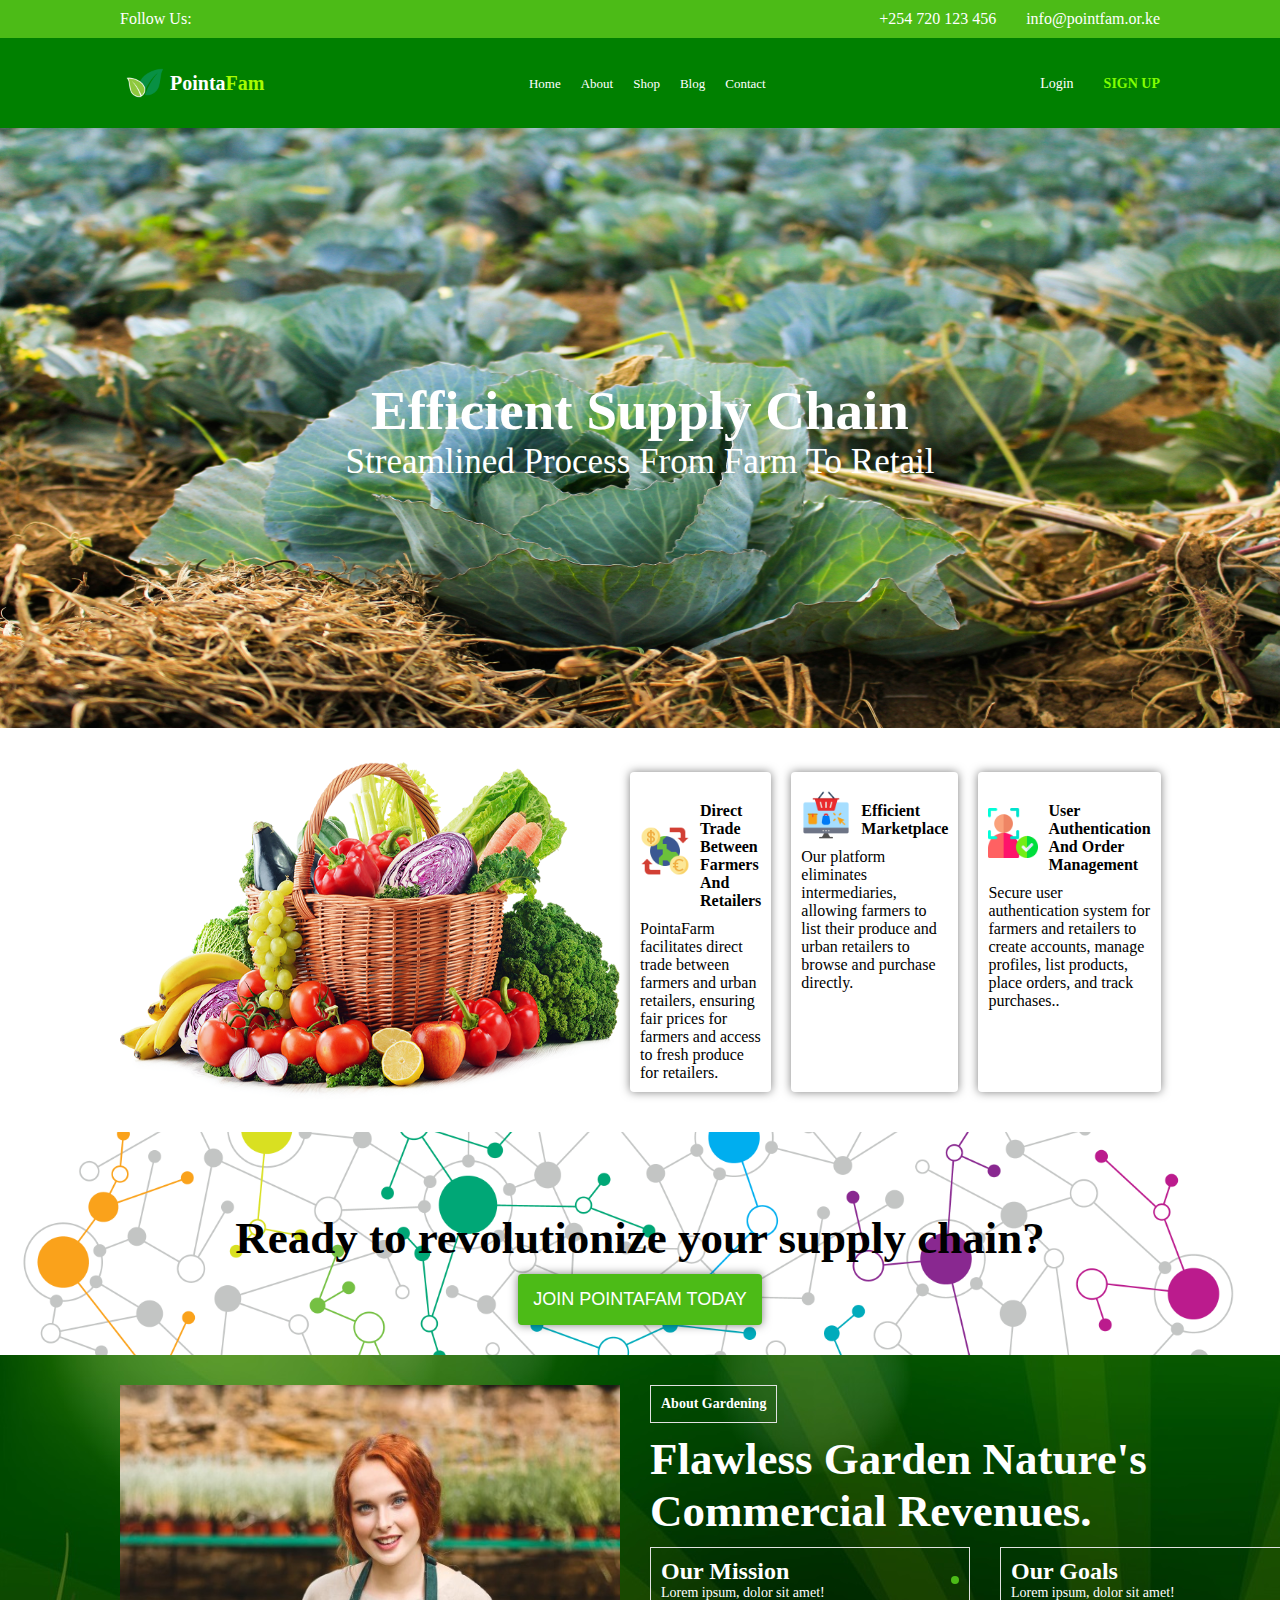
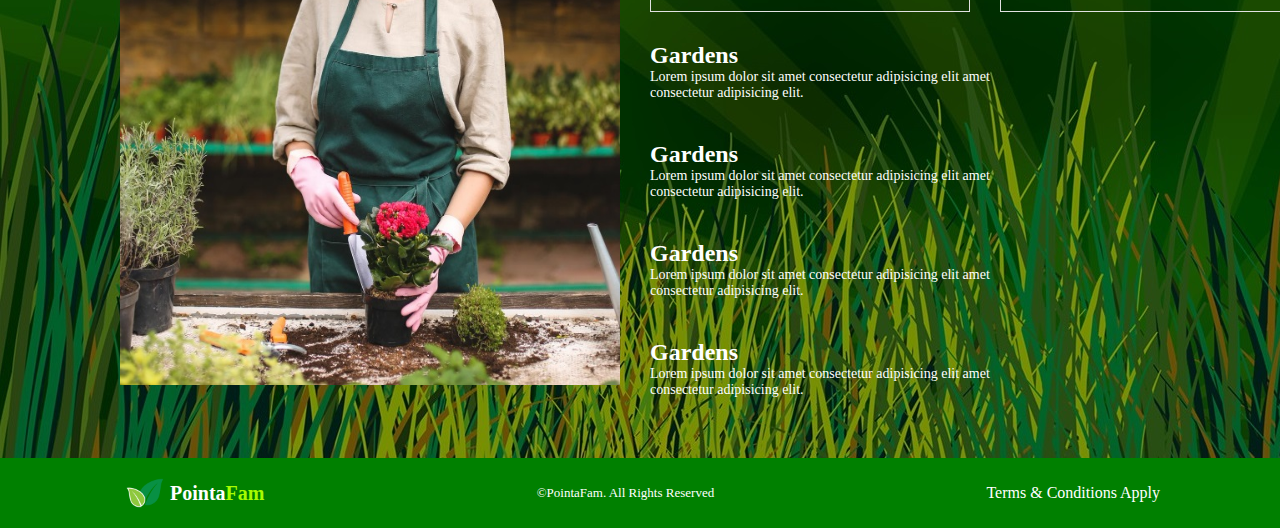
==== commit 65a07f75: "call to action button updated" ====
--- a/index.html
+++ b/index.html
@@ -137,7 +137,7 @@
     <section>
         <div class="call_to_action">
         <h2>Ready to revolutionize your supply chain?</h2>
-        <div class="btn"><a href="#">Join PointaFam Today</a></div><br>
+        <button>join pointafam today</button>
         <!-- <img src="img/apples.png" alt="apples"> -->
         </div>
     </section>
--- a/css/styles.css
+++ b/css/styles.css
@@ -217,7 +217,7 @@
 
 section .call_to_action {
     /* margin: 20px 0; */
-    padding: 0 120px;
+    padding: 20px 120px;
     text-align: center;
     background-image: url(../img/map1.png);
     background-position: center;
@@ -232,7 +232,7 @@
     padding-top: 60px;
 }
 
-.call_to_action .btn {
+.call_to_action button {
     padding: 15px;
     background-color: #4CBB17;
     border: none;
@@ -241,27 +241,22 @@
     width: -moz-fit-content;
     width: fit-content;
     border-radius: 4px;
-}
-
-.call_to_action .btn:hover {
+    font-size: 18px;
+    color: #fff;
+    text-transform: uppercase;
+}
+
+.call_to_action button:hover {
     cursor: pointer;
-    color: #008000;
-    display: block;
-}
-
-.call_to_action .btn a {
-    font-size: 18px;
-    color: #fff;
-    text-decoration: none;
-    text-transform: uppercase;
-    
-}
+    color: #fff;
+    background-color: #008000;
+}
+
 .about_gardening {
-    /* background: radial-gradient(circle, rgb(10, 202, 128) 0%, #042e52 100%); */
-    padding: 20px 120px;
+    background-image: url(../img/gardeningbg1.jpg);
+    padding: 30px 120px;
     display: flex;
     gap: 30px;
-
 }
 
 .about_gardening img {
@@ -271,7 +266,7 @@
 
 .gardening h3 {
     /* font-weight: 300px; */
-    color: #444;
+    color: #fff;
     font-size: 14px;
     border: 1px solid #e1e1e1;
     width: -moz-fit-content;
@@ -284,6 +279,7 @@
     margin-block: 10px;
     font-size: 45px;
     text-transform: capitalize;
+    color: #fff;
 }
 
 .gardening .mission {
@@ -302,11 +298,11 @@
 
 .box1 h2 {
     text-transform: capitalize;
-    color: #444;
+    color: #fff;
 }
 
 .box1 p {
-    color: #8e8e8e;
+    color: #fff;
     font-size: 14px;
 }
 
@@ -328,23 +324,13 @@
     width: 340px;
 }
 .box2 h2 {
-    color: #444;
+    color: #fff;
 }
 
 .box2 p {
-    color: #8e8e8e;
+    color: #fff;
     font-size: 14px;
 }
-
-/* .box2 i {
-    background-color: #4CBB17;
-    padding: 5px;
-    border-radius: 50px;
-    color: #fff;
-} */
-
-
-
 
 /* CONTACT US SECTION */
 .contact_us {
